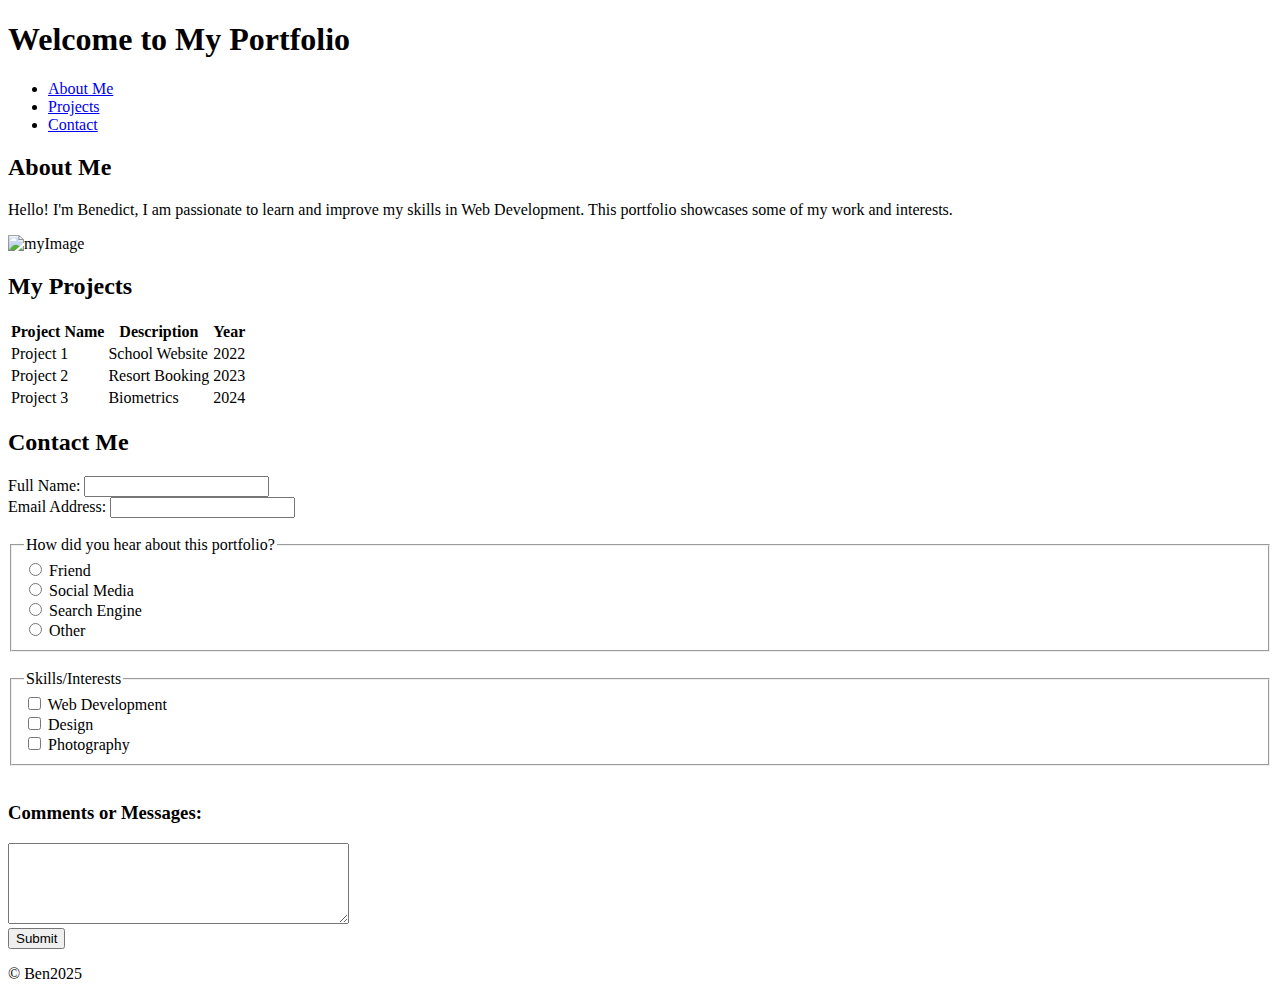
==== HTML/06_assignment_myPortfolio/portfolio.html @ 4d3a48b9 "Initial commit" ====
<!DOCTYPE html>
<html lang="en">
<head>
    <meta charset="UTF-8">
    <meta name="viewport" content="width=device-width, initial-scale=1.0">
    <title>My Portfolio</title>
</head>
<body>
    <header>
        <h1>Welcome to My Portfolio</h1>
        <nav>
            <ul>
                <li><a href="#">About Me</a></li>
                <li><a href="#">Projects</a></li>
                <li><a href="#">Contact</a></li>
            </ul>
        </nav>
    </header>
    <main>
        <h2>About Me</h2>
        <p>Hello! I'm Benedict, I am passionate to learn and improve my skills in Web Development. This portfolio showcases some of my work and interests.</p>
        <img src="#" alt="myImage">
        <section>
            <h2>My Projects</h2>
            <table>
                <tr>
                    <th>Project Name</th>
                    <th>Description</th>
                    <th>Year</th>
                </tr>
                <tr>
                    <td>Project 1</td>
                    <td>School Website</td>
                    <td>2022</td>
                </tr>
                <tr>
                    <td>Project 2</td>
                    <td>Resort Booking</td>
                    <td>2023</td>
                </tr>
                <tr>
                    <td>Project 3</td>
                    <td>Biometrics</td>
                    <td>2024</td>
                </tr>
            </table>
        </section>
        <section>
            <h2>Contact Me</h2>
            <label for="name">Full Name:</label>
            <input type="text" id="name" name="name"><br>
            <label for="email">Email Address:</label>
            <input type="email" id="email" name="email">
        </section><br>
        <fieldset>
            <legend>How did you hear about this portfolio?</legend>
            <input type="radio" name="friend"> Friend <br>
            <input type="radio" name="socMed"> Social Media <br>
            <input type="radio" name="searchEng"> Search Engine <br>
            <input type="radio" name="other"> Other
        </fieldset><br>
        <fieldset>
            <legend>Skills/Interests</legend>
            <input type="checkbox" name="webDev"> Web Development <br>
            <input type="checkbox" name="design"> Design <br>
            <input type="checkbox" name="photograph"> Photography <br>
        </fieldset><br>
        <section>
            <h3>Comments or Messages:</h3>
            <textarea name="commentMessage" id="com_Message" rows="5" cols="40"></textarea><br>
            <input type="submit" name="submit">
        </section>
    </main>
    <footer><p>© Ben2025</p></footer>
</body>
</html>
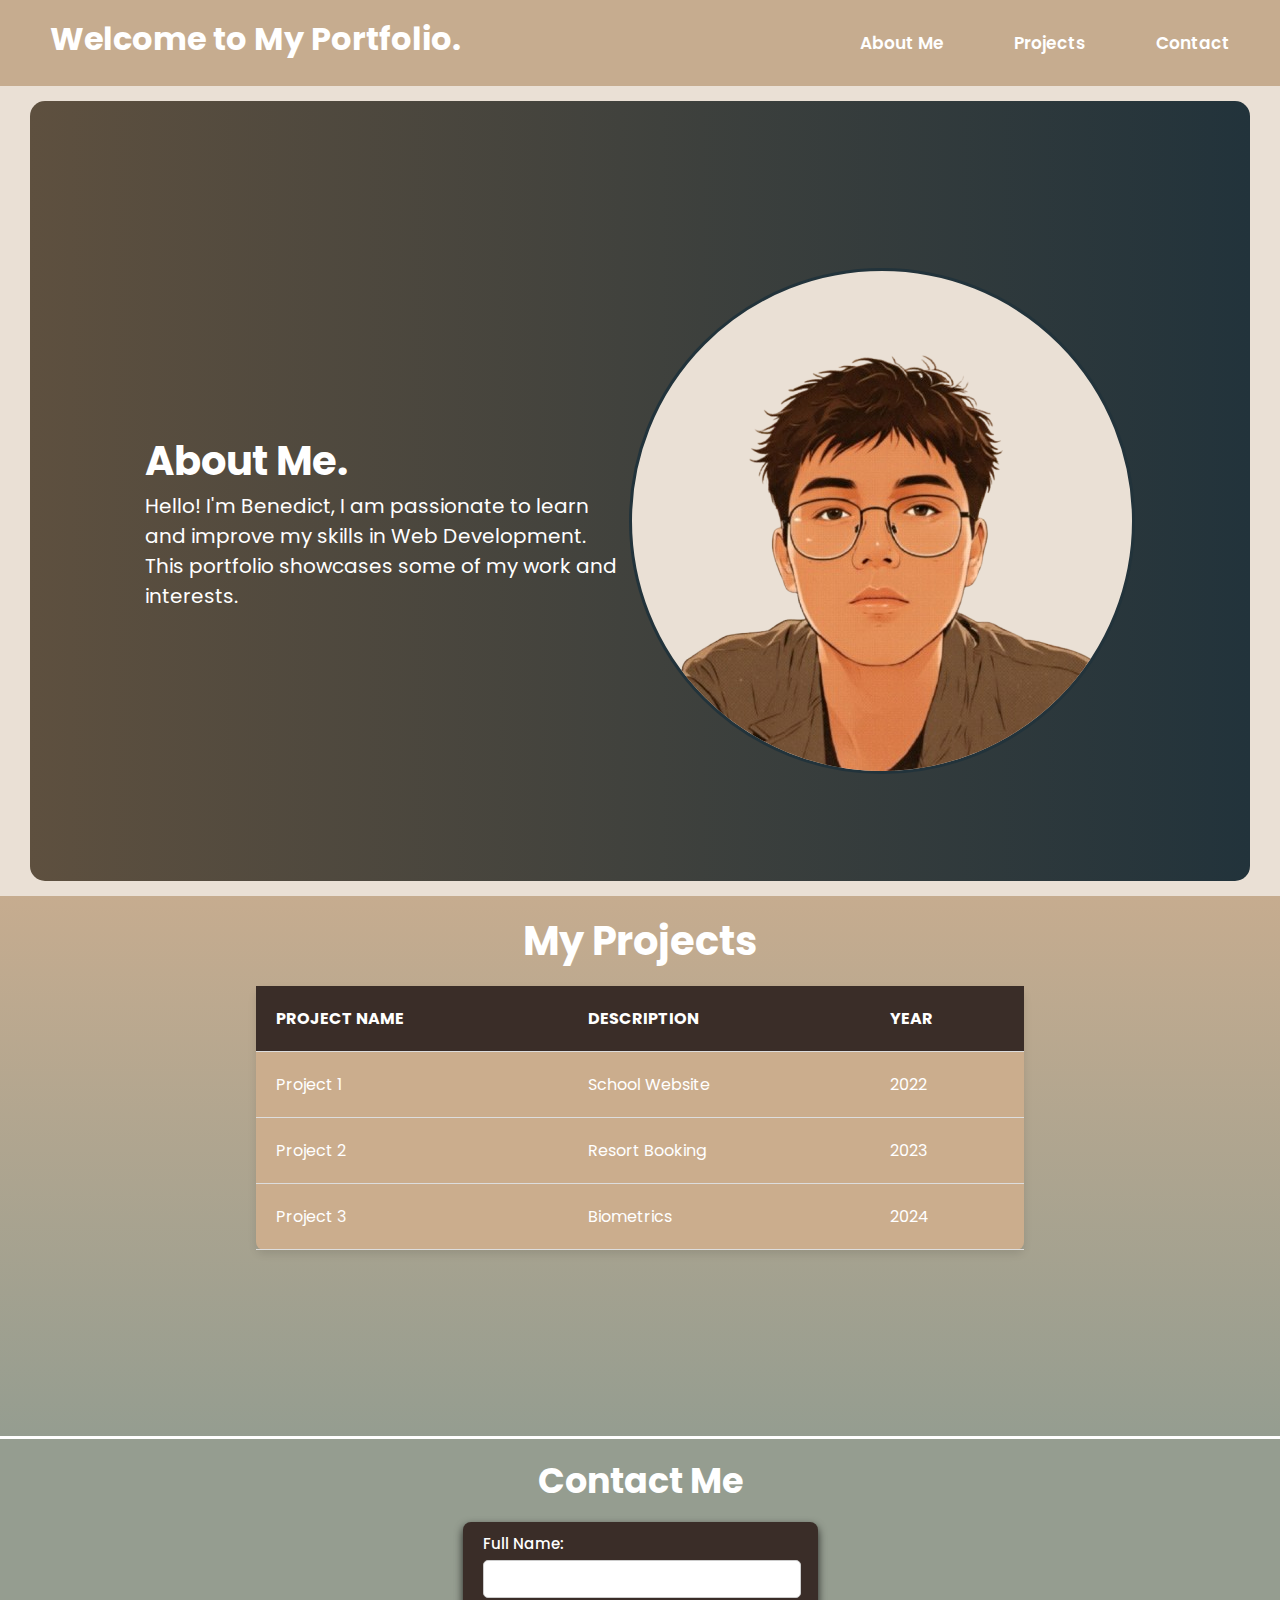
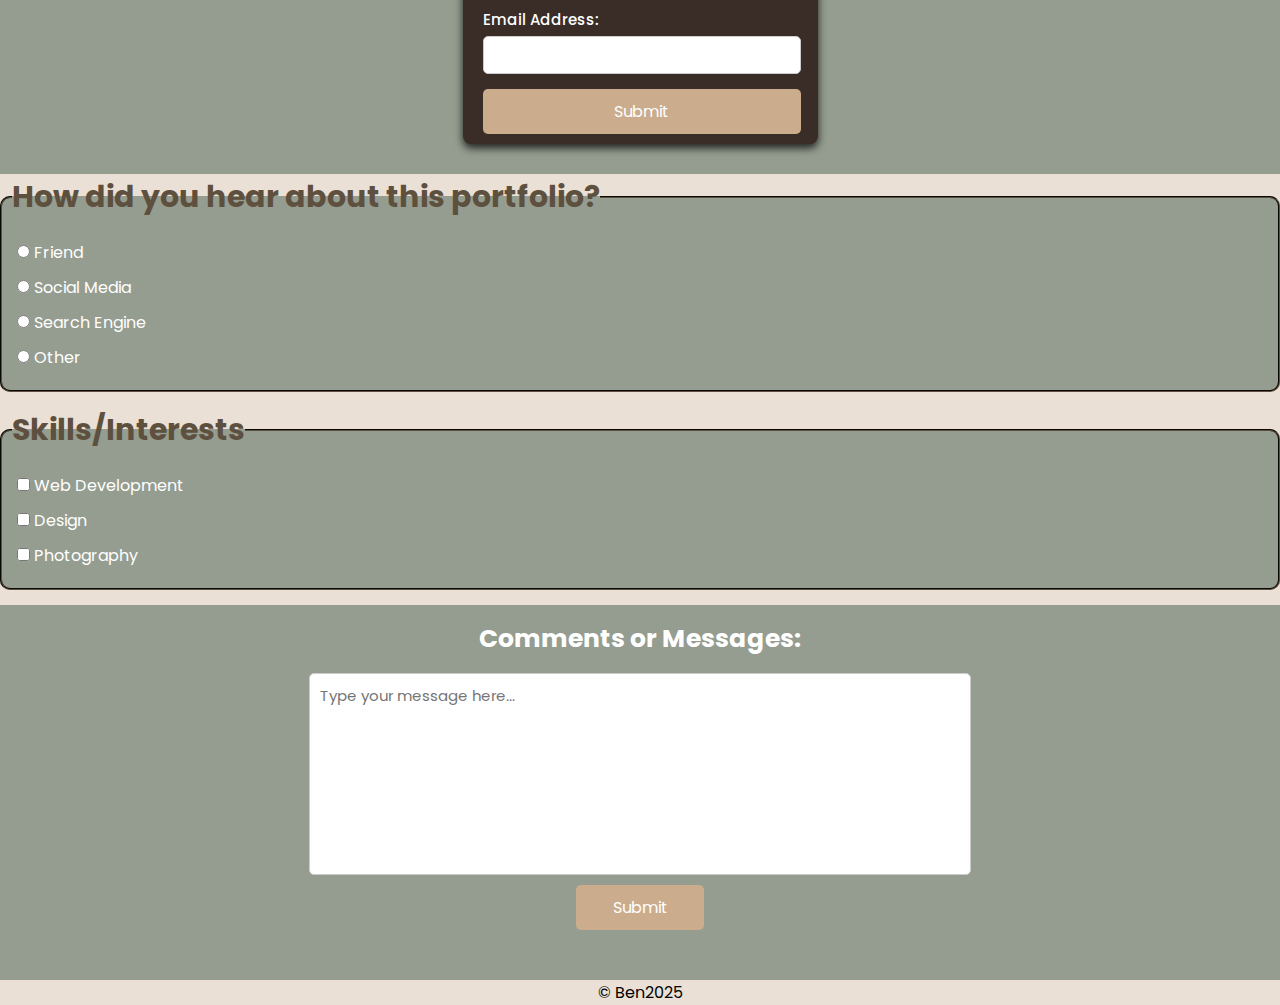
==== commit ecd251ec: "Initial commit" ====
--- a/HTML/06_assignment_myPortfolio/portfolio.html
+++ b/HTML/06_assignment_myPortfolio/portfolio.html
@@ -1,26 +1,34 @@
 <!DOCTYPE html>
 <html lang="en">
+
 <head>
     <meta charset="UTF-8">
     <meta name="viewport" content="width=device-width, initial-scale=1.0">
+    <link rel="stylesheet" href="style.css">
     <title>My Portfolio</title>
 </head>
+
 <body>
     <header>
-        <h1>Welcome to My Portfolio</h1>
+        <h1>Welcome to My Portfolio.</h1>
         <nav>
             <ul>
-                <li><a href="#">About Me</a></li>
-                <li><a href="#">Projects</a></li>
-                <li><a href="#">Contact</a></li>
+                <li><a href="#aboutMe">About Me</a></li>
+                <li><a href="#myProject">Projects</a></li>
+                <li><a href="#contact">Contact</a></li>
             </ul>
         </nav>
     </header>
     <main>
-        <h2>About Me</h2>
-        <p>Hello! I'm Benedict, I am passionate to learn and improve my skills in Web Development. This portfolio showcases some of my work and interests.</p>
-        <img src="#" alt="myImage">
-        <section>
+        <section id="aboutMe">
+            <div class="aboutMe">
+                <h2>About Me.</h2>
+                <p>Hello! I'm Benedict, I am passionate to learn and improve my skills in Web Development.</p>
+                <p>This portfolio showcases some of my work and interests.</p>
+            </div>
+            <img src="myImage.png" alt="myImage">
+        </section>
+        <section id="myProject">
             <h2>My Projects</h2>
             <table>
                 <tr>
@@ -45,32 +53,43 @@
                 </tr>
             </table>
         </section>
-        <section>
+        <section id="contact">
             <h2>Contact Me</h2>
-            <label for="name">Full Name:</label>
-            <input type="text" id="name" name="name"><br>
-            <label for="email">Email Address:</label>
-            <input type="email" id="email" name="email">
-        </section><br>
-        <fieldset>
-            <legend>How did you hear about this portfolio?</legend>
-            <input type="radio" name="friend"> Friend <br>
-            <input type="radio" name="socMed"> Social Media <br>
-            <input type="radio" name="searchEng"> Search Engine <br>
-            <input type="radio" name="other"> Other
-        </fieldset><br>
-        <fieldset>
-            <legend>Skills/Interests</legend>
-            <input type="checkbox" name="webDev"> Web Development <br>
-            <input type="checkbox" name="design"> Design <br>
-            <input type="checkbox" name="photograph"> Photography <br>
-        </fieldset><br>
-        <section>
-            <h3>Comments or Messages:</h3>
-            <textarea name="commentMessage" id="com_Message" rows="5" cols="40"></textarea><br>
-            <input type="submit" name="submit">
+            <div id="details">
+                <label for="name">Full Name:</label>
+                <input type="text" id="name" name="name">
+                <label for="email">Email Address:</label>
+                <input type="email" id="email" name="email">
+                <input id="submitContact" type="submit" name="submit">
+            </div>
         </section>
+        <form>
+            <fieldset id="dataPort">
+                <legend>How did you hear about this portfolio?</legend>
+                <label><input type="radio" name="source" value="friend"> Friend</label>
+                <label><input type="radio" name="source" value="socMed"> Social Media</label>
+                <label><input type="radio" name="source" value="searchEng"> Search Engine</label>
+                <label><input type="radio" name="source" value="other"> Other</label>
+            </fieldset>
+
+            <fieldset id="skills">
+                <legend>Skills/Interests</legend>
+                <label><input type="checkbox" name="skills" value="webDev"> Web Development</label>
+                <label><input type="checkbox" name="skills" value="design"> Design</label>
+                <label><input type="checkbox" name="skills" value="photograph"> Photography</label>
+            </fieldset>
+
+            <section id="feedback">
+                <h3>Comments or Messages:</h3>
+                <textarea name="commentMessage" id="com_Message" rows="5"
+                    placeholder="Type your message here..."></textarea>
+                <input id="submitComment" type="submit" name="submit" value="Submit">
+            </section>
+        </form>
     </main>
-    <footer><p>© Ben2025</p></footer>
+    <footer>
+        <p>© Ben2025</p>
+    </footer>
 </body>
+
 </html>--- a/HTML/06_assignment_myPortfolio/style.css
+++ b/HTML/06_assignment_myPortfolio/style.css
@@ -0,0 +1,244 @@
+@import url('https://fonts.googleapis.com/css2?family=Inter:ital,opsz,wght@0,14..32,100..900;1,14..32,100..900&family=Poppins:ital,wght@0,100;0,200;0,300;0,400;0,500;0,600;0,700;0,800;0,900;1,100;1,200;1,300;1,400;1,500;1,600;1,700;1,800;1,900&display=swap');
+
+*{
+    margin: 0;
+    padding: 0;
+    color: white;
+    font-family: "Poppins", sans-serif;
+}
+
+body{
+    background: #EAE0D5;
+}
+
+/* -----------------------Header Section---------------------------- */
+
+header{
+    padding: 15px;
+    background: #C6AC8F;
+    display: flex;
+    justify-content: space-between;
+}
+
+header h1{
+    margin: 0 35px;
+}
+
+a {
+    text-decoration: none;
+}
+
+nav ul{
+    display: flex;
+}
+
+nav ul li{
+    list-style: none;
+    margin: 15px 35px;
+}
+
+nav ul li a{
+    font-weight: 600;
+    font-size: 17px;
+}
+
+nav ul li a:hover{
+    color: #A48374;
+}
+
+/* ----------------------About Me Section------------------------- */
+
+main #aboutMe{
+    background: linear-gradient(to right, #5E503F, #22333B);
+    display: flex;
+    justify-content: space-between;
+    margin: 15px 30px;
+    border-radius: 15px;
+    padding: 60px 9% 0;
+    align-items: center;
+    height: 80vh;
+}
+
+main #aboutMe .aboutMe h2{
+    font-size: 40px;
+}
+
+main #aboutMe .aboutMe p{
+    font-size: 20px;
+}
+
+main #aboutMe img{
+    background: #EAE0D5;
+    border-radius: 50%;
+    border-style: solid;
+    border-color: #22333B;
+}
+
+/* ----------------------My Project Section--------------------- */
+
+main #myProject{
+    background: linear-gradient(to bottom, #C6AC8F, #959d90) ;
+    display: flex;
+    flex-direction: column;
+    align-items: center;
+    height: 60vh;
+    margin: 0;
+    border-bottom-style: solid;
+}
+
+main #myProject h2{
+    font-size: 40px;
+    text-align: center;
+    margin: 15px;
+}
+
+main #myProject table{
+    width: 60%;
+    border-collapse: collapse;
+    background: #CBAD8D;
+    box-shadow: 0 4px 8px rgba(0, 0, 0, 0.1);
+    border-radius: 8px;
+    text-align: center;
+}
+
+main #myProject table th, main #myProject table td {
+    padding: 20px;
+    border-bottom: 1px solid #ddd;
+    text-align: left;
+}
+
+main #myProject table th{
+    background-color: #3A2D28;
+    color: white;
+    text-transform: uppercase;
+}
+
+main #myProject table tr:hover{
+    background-color: #A48374;
+}
+
+/* ----------------------Contact Section----------------------- */
+
+main #contact, main #dataPort, main #skills, main #feedback{
+    background: #959d90;
+}
+
+main #contact{
+    display: flex;
+    flex-direction: column;
+    justify-content: center;
+    align-items: center;
+}
+
+main #contact #details{
+    background: #3A2D28;
+    margin-bottom: 30px;
+    padding: 0 35px 10px 20px;
+    box-shadow: 0 4px 8px rgba(0, 0, 0, 0.8);
+    border-radius: 8px;
+    width: 300px;
+    text-align: center;
+}
+
+main #contact h2{
+    margin: 15px;
+    font-size: 35px;
+    text-align: center;
+}
+
+main #contact #details label{
+    display: block;
+    margin-top: 10px;
+    font-weight: 500;
+    font-size: 15px;
+    text-align: left;
+}
+
+main #contact #details input{
+    width: 100%;
+    padding: 8px;
+    margin-top: 5px;
+    border: 1px solid #ccc;
+    border-radius: 5px;
+    color: black;
+}
+
+main #contact #details #submitContact{
+    background: #CBAD8D;
+    margin-top: 15px;
+    padding: 10px;
+    width: 318px;
+    color: white;
+    border: none;
+    border-radius: 5px;
+    cursor: pointer;
+    font-size: 16px;
+}
+
+main #contact #details #submitContact:hover{
+    background-color: #A48374;
+}
+
+/* -----------------------Form Section------------------------ */
+
+main form fieldset{
+    margin-bottom: 15px;
+    border-radius: 10px;
+    border-color: #5E503F;
+    padding: 10px;
+}
+
+main form legend{
+    font-weight: 700;
+    font-size: 30px;
+    color: #5E503F;
+}
+
+main form label{
+    display: block;
+    margin: 10px 5px;
+    cursor: pointer;
+}
+
+main form #feedback{
+    display: flex;
+    flex-direction: column;
+    align-items: center;
+}
+
+h3{
+    margin: 15px;
+    font-size: 25px;
+}
+
+textarea{
+    width: 50%;
+    height: 20vh;
+    border: 1px solid #ccc;
+    border-radius: 5px;
+    resize: none;
+    color: black;
+    font-size: 15px;
+    padding: 10px;
+}
+
+#submitComment{
+    margin: 10px 10px 50px 10px;
+    padding: 10px;
+    width: 10%;
+    background-color: #CBAD8D;
+    color: white;
+    border: none;
+    border-radius: 5px;
+    cursor: pointer;
+    font-size: 16px;
+}
+
+#submitComment:hover {
+    background-color: #A48374;
+}
+
+footer p{
+    text-align: center;
+    color: black;
+}